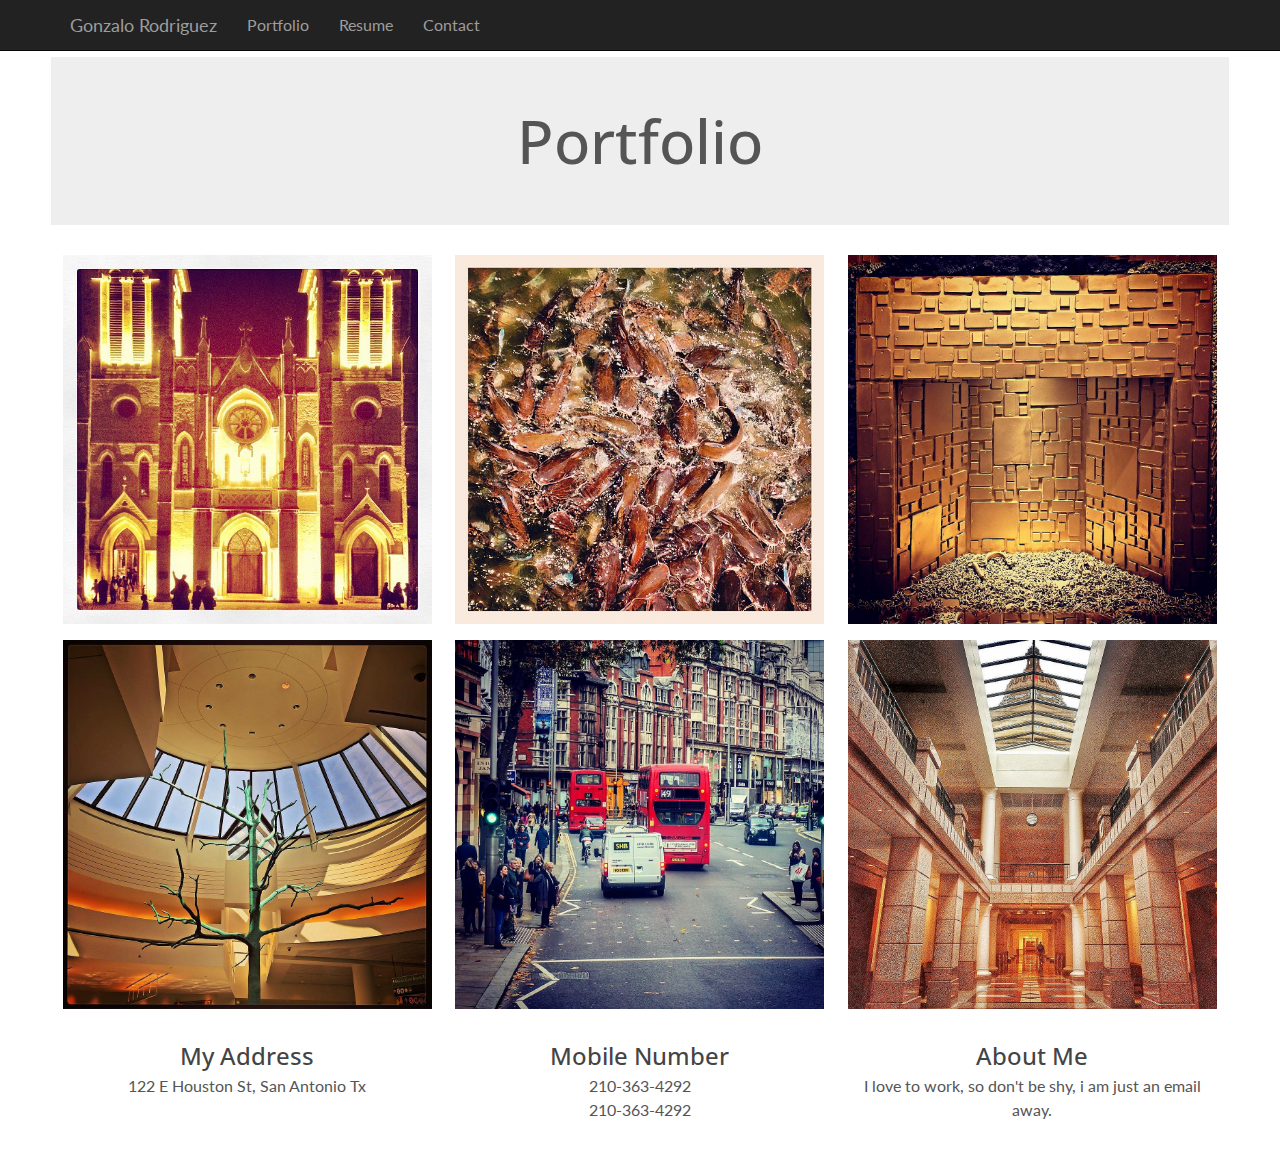
==== portfolio.html @ 3f8eb54d "fixed nav bars" ====
<!DOCTYPE html>
<html>
<head>
	<title>Hi, I'm Gonzalo</title>
	<meta charset="utf-8">
  	<meta name="viewport" content="width=device-width, initial-scale=1">
  	<link rel="stylesheet" href="https://maxcdn.bootstrapcdn.com/bootstrap/3.3.7/css/bootstrap.min.css">
  	<link rel="stylesheet" href="css/normalize.min.css">
  	<link rel="stylesheet" href="css/main.css">
  <script>
  (function() {
    var container = $('.slides');

    $('a').click(function() {
      var target = $($.attr(this, 'href'));
      container.animate({
          scrollTop: container.scrollTop() + target.offset().top
      }, 250);
      return false;
    });
  }());
  </script>

</head>
<body background: -webkit-linear-gradient(to left, #3a6186 , #89253e);>
<nav class="navbar navbar-inverse navbar-fixed-top">
	  <div class="container">
		<div class="navbar-header">
		  <button type="button" class="navbar-toggle collapsed" data-toggle="collapse" data-target="#navbar" aria-expanded="false" aria-controls="navbar">
			<span class="sr-only">Toggle navigation</span>
			<span class="icon-bar"></span>
			<span class="icon-bar"></span>
			<span class="icon-bar"></span>
		  </button>
		  <a class="navbar-brand" href="/index.html">Gonzalo Rodriguez</a>
		</div>
		<div id="navbar" class="collapse navbar-collapse">
		  <ul class="nav navbar-nav">
			<!-- <li class="active"><a href="#">Home</a></li> -->
			<li><a href="/portfolio.html">Portfolio</a></li>
			<li><a href="/resume.html">Resume</a></li>
			<li><a href="/contact.html">Contact</a></li>
		  </ul>
		</div><!--/.nav-collapse -->
	  </div>
	</nav>
<br>
<br>
<br>
    	<div>
		<h1 class="jumbotron text-center"> Portfolio </h1>
		</div>
              <!-- End Resume Tab Data -->
              <!-- Portfolio Tab Data -->
                <div id="portfolio">
                    <section class="clearfix">
                        <div class="g1">
                            <div class="image">
                                <img src="img/port/1.jpg" alt="">
                                <div class="image-overlay">
                                    <div class="image-link">
                                        <a href=img/port/1.jpg" class="btn">Full View</a>
                                    </div>
                                </div>
                            </div>
                        </div>
                        <div class="g1">
                            <div class="image">
                                <img src="img/port/2.jpg" alt="">
                                <div class="image-overlay">
                                    <div class="image-link">
                                        <a href="img/port/2.jpg" class="btn">Full View</a>
                                    </div>
                                </div>
                            </div>
                        </div>
                        <div class="g1">
                            <div class="image">
                                <img src="img/port/3.png" alt="">
                                <div class="image-overlay">
                                    <div class="image-link">
                                        <a href="img/port/3.png" class="btn">Full View</a>
                                    </div>
                                </div>
                            </div>
                        </div>
                        <div class="break"></div>
                        <div class="g1">
                            <div class="image">
                                <img src="img/port/4.png" alt="">
                                <div class="image-overlay">
                                    <div class="image-link">
                                        <a href="img/port/4.png" class="btn">Full View</a>
                                    </div>
                                </div>
                            </div>
                        </div>
                        <div class="g1">
                            <div class="image">
                                <img src="img/port/5.png" alt="">
                                <div class="image-overlay">
                                    <div class="image-link">
                                        <a href="img/port/5.png" class="btn">Full View</a>
                                    </div>
                                </div>
                            </div>
                        </div>
                        <div class="g1">
                            <div class="image">
                                <img src="img/port/6.png" alt="">
                                <div class="image-overlay">
                                    <div class="image-link">
                                        <a href="img/port/6.png" class="btn">Full View</a>
                                    </div>
                                </div>
                            </div>
                        </div>

                    </section>
                </div>
              <!-- End Portfolio Data -->
              <!-- Contact Tab Data -->
                <div id="contact">
                    <section class="clearfix">
                       <div class="g1">
                         <div class="sny-icon-box">
                           <div class="sny-icon">
                              <i class="icon-globe"></i>
                            </div>
                            <div class="sny-icon-content">
                              <h4>My Address</h4>
                              <p>122 E Houston St, San Antonio Tx</p>
                            </div>
                         </div>
                       </div>
                       <div class="g1">
                         <div class="sny-icon-box">
                           <div class="sny-icon">
                              <i class="icon-phone"></i>
                            </div>
                            <div class="sny-icon-content">
                              <h4>Mobile Number</h4>
                              <p>210-363-4292<br/>210-363-4292</p>
                            </div>
                         </div>
                       </div>
                       <div class="g1">
                         <div class="sny-icon-box">
                           <div class="sny-icon">
                              <i class="icon-user"></i>
                            </div>
                            <div class="sny-icon-content">
                              <h4>About Me</h4>
                              <p>I love to work, so don't be shy, i am just an email away.</p>
                            </div>
                         </div>
                       </div>
                       <div class="break"></div>

                    </section>
                </div>
              <!-- End Contact Data -->
            </div>
        </div>
        <!-- End Tab Container -->
        <!-- <footer>
            <p>
                Designed with lots of love at <a href="http://www.mrova.com" title="Pune web designing company">mRova</a>. Just <a href="http://www.mrova.com/free-one-page-responsive-html-resume-template/">Click me to download</a> this template for free :).
            </p>
        </footer> -->
    </div><!-- #main -->
</div>

</body>
</html>
---- css/main.css ----
@import url(http://fonts.googleapis.com/css?family=Open+Sans:400,700);
@import url(http://fonts.googleapis.com/css?family=Lato:400,700);

*, *:before, *:after {
  -moz-box-sizing: border-box; -webkit-box-sizing: border-box; box-sizing: border-box;
}

/* HTML5 DECLARATIONS */
article, aside, details, figcaption, figure, footer, header, hgroup, menu, nav, section, dialog {display: block}
audio[controls],canvas,video {display: inline-block; *display: inline; zoom: 1}

/* BASE */
html {height: 100%; font-size: 100%; overflow-y: scroll; -webkit-text-size-adjust: 100%} /* Force scrollbar in non-IE and Remove iOS text size adjust without disabling user zoom */
body {margin: 0; min-height: 100%; -webkit-font-smoothing:antialiased; font-smoothing:antialiased; text-rendering:optimizeLegibility;color: #666} /* Improve default text rendering, handling of kerning pairs and ligatures */

/* DEFAULT FONT SETTINGS */
/* 16px base font size with 150% (24px) friendly, unitless line height and margin for vertical rhythm */
/* Font-size percentage is based on 16px browser default size */
body, button, input, select, textarea {font: 100%  'Lato', sans-serif; *font-size: 1em; color: #555} /* IE7 and older can't resize px based text */
p, blockquote, q, pre, address, hr, code, samp, dl, ol, ul, form, table, fieldset, menu, img {margin: 0 0 1.5em; padding: 0}

/* TYPOGRAPHY */
/* Composed to a scale of 12px, 14px, 16px, 18px, 21px, 24px, 36px, 48px, 60px and 72px */
h1, h2, h3, h4, h5, h6 {font-family:'Open Sans', sans-serif;color:#444;}
h1 {margin: 0; font-size: 3.75em; line-height: 1.2em; margin-bottom: 0.4em} /* 60px / 72px */
h2 {margin: 0; font-size: 3em; line-height: 1em; margin-bottom: 0.5em} /* 48px / 48px */
h3 {margin: 0; font-size: 2.25em; line-height: 1.3333333333333333333333333333333em; margin-bottom: 0.6667em} /* 36px / 48px */ 
h4 {margin: 0; font-size: 1.5em; line-height: 1em; margin-bottom: 1em} /* 24px / 24px */
h5 {margin: 0; font-size: 1.3125em; line-height: 1.1428571428571428571428571428571em; margin-bottom: 1.1428571428571428571428571428571em} /* 21px / 24px */
h6 {margin: 0; font-size: 1.125em; line-height: 1.3333333333333333333333333333333em; margin-bottom: 1.3333333333333333333333333333333em} /* 18px / 24px */
p, ul, blockquote, pre, td, th, label {margin: 0; font-size: 1em; line-height: 1.5em; margin-bottom: 1.5em} /* 16px / 24px */
small, p.small {margin: 0; font-size: 0.875em; line-height: 1.7142857142857142857142857142857em; margin-bottom: 1.7142857142857142857142857142857em} /* 14px / 24px */

/* CODE */
pre {white-space: pre; white-space: pre-wrap; word-wrap: break-word} /* Allow line wrapping of 'pre' */
pre, code, kbd, samp {font-size: 1em; line-height: 1.5em; margin-bottom: 1.5em; font-family: Menlo, Consolas, 'DejaVu Sans Mono', Monaco, monospace}

/* TABLES */
table {border-collapse: collapse; border-spacing: 0; margin-bottom: 1.5em}
th {text-align: left}
tr, th, td {padding-right: 1.5em; border-bottom: 0 solid #333}

/* FORMS */
form {margin: 0}
fieldset {border: 0;padding: 0}
textarea {overflow: auto; vertical-align: top}
legend {*margin-left: -.75em}
button, input, select, textarea {vertical-align: baseline; *vertical-align: middle} /* IE7 and older */
button, input {line-height: normal; *overflow: visible}
button, input[type="button"], input[type="reset"], input[type="submit"] {cursor: pointer;-webkit-appearance: button}
input[type="checkbox"], input[type="radio"] {box-sizing: border-box}
input[type="search"] {-webkit-appearance: textfield; -moz-box-sizing: content-box; -webkit-box-sizing: content-box; box-sizing: content-box}
input[type="search"]::-webkit-search-decoration {-webkit-appearance: none}
button::-moz-focus-inner, input::-moz-focus-inner {border: 0; padding: 0}

/* QUOTES */
blockquote, q {quotes: none}
blockquote:before, blockquote:after, q:before, q:after {content: ''; content: none}
blockquote, q, cite {font-style: italic}
blockquote {padding-left: 1.5em; border-left: 3px solid #ccc}
blockquote > p {padding: 0}

/* LISTS */
ul, ol {list-style-position: inside; padding: 0}
li ul, li ol {margin: 0 1.5em}
dl dd {margin-left: 1.5em}
dt {font-family:Futura, "Century Gothic", AppleGothic, sans-serif}

/* HYPERLINKS */
a { 
  text-decoration: none;
  color: #E74C3C;
  -webkit-transition: color 0.1s linear, border 0.1s linear, opacity 0.1s linear, background-color 0.1s linear;
  -moz-transition: color 0.1s linear, border 0.1s linear, opacity 0.1s linear, background-color 0.1s linear;
  -ms-transition: color 0.1s linear, border 0.1s linear, opacity 0.1s linear, background-color 0.1s linear;
  -o-transition: color 0.1s linear, border 0.1s linear, opacity 0.1s linear, background-color 0.1s linear;
  transition: color 0.1s linear, border 0.1s linear, opacity 0.1s linear, background-color 0.1s linear;
}
a:hover, a:focus, a:active { text-decoration: none; border: none;color: #C0392B }
/* MEDIA */
figure {margin: 0}
img, object, embed, video {max-width: 100%; _width: 100%} /* Fluid images */
img {border: 0; -ms-interpolation-mode: bicubic} /* Improve IE's resizing of images */
svg:not(:root) {overflow: hidden} /* Correct IE9 overflow */

/* ABBREVIATION */
abbr[title], dfn[title] {border-bottom: 1px dotted #333; cursor: help}

/* MARKED/INSERTED/DELETED AND SELECTED TEXT */
ins, mark {text-decoration: none}
mark {background: #c47529}
ins {background: #d49855}
del {text-decoration: line-through}
::-moz-selection {background: #E74C3C; color: #fff; text-shadow: none} /* selected text */
::selection {background: #E74C3C; color: #fff; text-shadow: none} /* selected text */

/* OTHERS */
strong, b, dt { font-weight: bold}
dfn {font-style: italic}
var, address {font-style: normal}
sub, sup {font-size: 75%; line-height: 0; position: relative; vertical-align: baseline} /* Position 'sub' and 'sup' without affecting line-height */
sup {top: -0.5em} /* Move superscripted text up */
sub {bottom: -0.25em} /* Move subscripted text down */
span.amp{font-family:Adobe Caslon Pro,Baskerville,"Goudy Old Style","Palatino","Palatino Linotype","Book Antiqua",Georgia,"Times New Roman",Times,serif;font-style:italic;font-size:110%;line-height:0;position:relative;vertical-align:baseline} /* Best available ampersand */

/* MICRO CLEARFIX HACK */
.cf:before, .cf:after {content:"";display:table} /* For modern browsers */
.cf:after {clear:both}
.cf {zoom:1} /* For IE 6/7 (trigger hasLayout) */

/* DEFAULT MOBILE STYLE */
body {width: 92%; margin: 0 auto} /* Center page without wrapper */
/* column grid */
.g1,.g2,.g3{display:block; position: relative; margin-left: 1%; margin-right: 1%}
/* 1 column grid */
.g1,.g2,.g3{width:98.0%}

/* Wrapper */
.main{
  padding-top: 50px;
  max-width: 1020px;
}
.wrapper{
  margin: 0 auto;
}


/* Utility */
.chromeframe {
  margin: 0.2em 0;
  background: #ccc;
  color: #000;
  padding: 0.2em 0;
}
.clear{
  clear:both;
}
.bg-fixed {
  background-repeat: no-repeat;
  background-attachment: fixed;
  background-position: center center;
  -webkit-background-size: cover;
  -moz-background-size: cover;
  -o-background-size: cover;
  background-size: cover;
}
.clearfix:after { 
 content: "."; 
 visibility: hidden; 
 display: block; 
 height: 0; 
 clear: both;
}
.no-list{
  margin: 0px;
  padding: 0px;
  list-style: none;
}
.break{
  padding-bottom: 1em;
  clear: both;
}
/* Backgrounds */

.bg-1{
  background-image: url('../images/floor.jpg');
}

/* Header */
#header{
  margin-bottom: 2em;
}
#header #logo{
  text-align: center;

  display: none;
}
#header h4{
  margin-bottom:0px; 
}
#header .visible{
  opacity: 1;
}

/* Tabs */
.etabs{
  margin: 0;
  padding: 0px;
  text-align: center;
}
.etabs li span{
  display: none;
}
#tab-data-wrap{
  padding: 30px 20px;
  background: #fff;
  border: 1px solid #f1f1f1;
  box-shadow: 0px 6px #c0392b;
  border-radius: 0px 0px 4px 4px;
}


.tab {
  display: inline-block;
  zoom: 1;
  *display: inline;
  background: #fff;
  border: solid 1px #f1f1f1;
  border-bottom: 0px;
  -moz-border-radius: 4px 4px 0 0;
  -webkit-border-radius: 4px 4px 0 0;
  margin-right:10px; 
}

.tab a {
  font-weight: bold;
  text-transform: uppercase;
  font-size: 14px;
  display: block;
  padding: 2px 10px;
  outline: none;
  color: #888;
  text-decoration: none;
}

.tab a:hover {
  text-decoration: none;
}

.tab.active {
  background: #fff;
  position: relative;
  top: 1px;
  border-color: #f1f1f1;
  border-bottom: none;
}

.tab a.active {
  padding-top: 10px;
  color: #e74c3c;
}
.tab a i{
  font-size: 16px;
  margin-right: 0px;
}

/* INFO */
.info-wrap{

}
/* Photo */
.photo{
  float: left;
  height: 200px;
  width: 200px;
  margin-right: 20px;
  overflow: hidden;
}
.photo img{
 -webkit-border-radius: 4px;
 -moz-border-radius: 4px;
 border-radius: 4px;
 width: 100%;
}
.info{

}
.info h2, #header h2{
  text-transform: uppercase;
  letter-spacing: 2px;
  margin-bottom: .3em;
}
.info h4, #header h4{
  color: #999;
}
/* Contact */
.main-links{

}
.main-links ul{
  list-style: none outside none;
  margin: 0;
  padding: 0;
}
.main-links ul li{
  border-bottom: 1px solid #F1F1F1;
  padding: 10px 0;
}
.main-links ul li a{

  font-size: 14px;

} 
/* Contact-info */
.contact-info{

}
.contact-info i{

}

/* Icon Styling */
.contact-info i{

  color: #333;
  font-size: 46px;

}
/* Item Box */

.item-box{
  padding: 6px 6px 6px 10px;
  border: 1px solid #f1f1f1;
  -webkit-border-radius: 4px;
  -moz-border-radius: 4px;
  border-radius: 4px;
}
.item-box i{
  float: left;
  margin-right: 12px;
}
.item-box i.icon-envelope{

}
.item-box .item-data{
 margin-top: 6px;
}
.item-box .item-data h3{
  line-height: 1em;
  margin: 3px 0px 0px 0px;
  font-size: 1em;

}
.item-box .item-data p{
  margin: 0px;
  font-size: 12px;
  color: #999;
}

/* WorkExperience */
.work li{
  border-bottom: 1px solid #f1f1f1;
  margin-bottom: 2em;
}
.work li span{
  float: right;
}
.work li h5{
  float: left;
}
.work li p{
  clear: both;
}

/* Portfolio */
.image{
  position: relative;
}
.image img{
  margin: 0px;
  width: 100%;
}
.image-overlay {
  position: absolute;
  z-index: 5;
  top: 0;
  overflow: hidden;
  width: 100%;
  height: 99%;
  background-color: rgba(231, 76, 60,.6);
  text-align: center;
  opacity:0;
  filter: alpha(opacity=0);
  -webkit-transition: all 450ms ease-out 0s;
  -moz-transition: all 450ms ease-out 0s;
  -o-transition: all 450ms ease-out 0s;
  transition: all 450ms ease-out 0s;
  -webkit-transform: rotateY(180deg);
  -moz-transform: rotateY(180deg);
  -ms-transform: rotateY(180deg);
  transform: rotateY(180deg);
}
.image:hover .image-overlay{
  opacity: 1;
  filter: alpha(opacity=100);
  -webkit-transform: rotateY(0deg);
  -moz-transform: rotateY(0deg);
  -ms-transform: rotateY(0deg);
  transform: rotateY(0deg);
}
.image-overlay .image-link{
  position: relative;
  top: 50%;
  display: inline-block;
  margin-top: -20px;
}
/* Icon Box */
.sny-icon{
  display: block;
  margin-bottom: 1em;
  text-align: center;
}
.sny-icon i{
  display: inline-block;
  font-size: 60px;
}
.sny-icon-content{
  text-align: center;
}
.sny-icon-content h4{
  margin-bottom:6px; 
}
.sny-icon-content p{
  margin-bottom: 0px;
}
/* Buttons */
.btn{
  display:inline-block;
  margin: 0 10px 10px 0;    
  padding: 14px 20px;  
  background: #E74C3C;
  color: #fff;
  font-weight: bold;
  font-size: 13px;
  font-family:'Open Sans', sans-serif
  line-height: 1;
  *display:inline;
  *zoom:1;
  position: relative;
  text-transform: uppercase;
  -webkit-transition: all 0.3s;
  -moz-transition: all 0.3s;
  transition: all 0.3s;
}
.btn:hover{
  color: #ccc;
}

/* Labels */
.label {
  display: inline;
  padding: .25em .6em;
  font-size: 75%;
  font-weight: 500;
  line-height: 1;
  color: #ffffff;
  text-align: center;
  white-space: nowrap;
  vertical-align: baseline;
  border-radius: .25em;
}
.label-info {
  background-color: #5bc0de;
}

.label-info[href]:hover,
.label-info[href]:focus {
  background-color: #31b0d5;
}
.label[href]:hover,
.label[href]:focus {
  color: #ffffff;
  text-decoration: none;
  cursor: pointer;
}

.label-default {
  background-color: #999999;
}

.label-default[href]:hover,
.label-default[href]:focus {
  background-color: #808080;
}

.label-danger {
  background-color: #d9534f;
}

.label-danger[href]:hover,
.label-danger[href]:focus {
  background-color: #c9302c;
}

.label-success {
  background-color: #5cb85c;
}

.label-success[href]:hover,
.label-success[href]:focus {
  background-color: #449d44;
}

.label-warning {
  background-color: #f0ad4e;
}

.label-warning[href]:hover,
.label-warning[href]:focus {
  background-color: #ec971f;
}

/* Meters */
.meter { 
  height: 24px;  /* Can be anything */
  position: relative;
  border: 1px solid #f1f1f1;
  -moz-border-radius: 4px;
  -webkit-border-radius: 4px;
  border-radius: 4px;
  margin-bottom: 1em;
}
.meter > span {
  display: block;
  height: 100%;
  -moz-border-radius: 4px;
  -webkit-border-radius: 4px;
  border-radius: 4px;


  position: relative;
  overflow: hidden;
}
.meter > span  > span{
  margin-left: 4px;
  color: #fff;
}
.meter > span:after, .animate > span > span {
  content: "";
  position: absolute;
  top: 0; left: 0; bottom: 0; right: 0;
  background-image: 
  -webkit-gradient(linear, 0 0, 100% 100%, 
    color-stop(.25, rgba(255, 255, 255, .2)), 
    color-stop(.25, transparent), color-stop(.5, transparent), 
    color-stop(.5, rgba(255, 255, 255, .2)), 
    color-stop(.75, rgba(255, 255, 255, .2)), 
    color-stop(.75, transparent), to(transparent)
    );
  background-image: 
  -moz-linear-gradient(
    -45deg, 
    rgba(255, 255, 255, .2) 25%, 
    transparent 25%, 
    transparent 50%, 
    rgba(255, 255, 255, .2) 50%, 
    rgba(255, 255, 255, .2) 75%, 
    transparent 75%, 
    transparent
    );
  z-index: 1;
  -webkit-background-size: 50px 50px;
  -moz-background-size: 50px 50px;
  -webkit-animation: move 2s linear infinite;
  -webkit-border-top-right-radius: 8px;
  -webkit-border-bottom-right-radius: 8px;
  -moz-border-radius-topright: 8px;
  -moz-border-radius-bottomright: 8px;
  border-top-right-radius: 8px;
  border-bottom-right-radius: 8px;
  -webkit-border-top-left-radius: 20px;
  -webkit-border-bottom-left-radius: 20px;
  -moz-border-radius-topleft: 20px;
  -moz-border-radius-bottomleft: 20px;
  border-top-left-radius: 20px;
  border-bottom-left-radius: 20px;
  overflow: hidden;
}

.animate > span:after {
  display: none;
}

@-webkit-keyframes move {
  0% {
   background-position: 0 0;
 }
 100% {
   background-position: 50px 50px;
 }
}

.emerald > span {
  background-color: #2ecc71;

}

.carrot > span {
  background-color: #e67e22;

}
.wisteria > span{
  background-color: #8e44ad;
}
.sunflower > span{
  background-color: #f1c40f;
}
.midnight > span{
  background-color: #2c3e50;
}
.pomengrate > span{
  background-color: #c0392b;
}
.asbestos > span{
  background-color: #7f8c8d;
}
.nostripes > span > span, .nostripes > span:after {
  -webkit-animation: none;
  background-image: none;
}
/* Footer */
footer{
  text-align: center;
  margin-top: 2em;
  padding: 10px;
  background: rgba(255, 255, 255,.8);
  box-shadow: 0px 4px #ccc;
  color: #333;
  -moz-border-radius: 4px;
  -webkit-border-radius: 4px;
  border-radius: 4px;
}
footer p{
  margin-bottom: 0px;
}

/* media Queries

FOLDING FLUID GRID
< 767px         - 1-Column Fluid Grid
768px - 1023px  - 2-Column Fluid Grid
> 1024px            - 3-Column Fluid Grid
Change widths as necessary
------------------------------------------- */

/* MOBILE PORTRAIT */
@media only screen and (min-width: 320px) {
  body {

  }
}

/* MOBILE LANDSCAPE */
@media only screen and (min-width: 480px) {
  body {

  }
}

/* SMALL TABLET */
@media only screen and (min-width: 600px) {
  body {

  }
  .etabs >li span{
    display: block;
  }
}

/* TABLET/NETBOOK */
@media only screen and (min-width: 768px) { 
  body {

  }

  /* Sidebar */
  .sidebar{
   padding-left: 20px;
   border-left: 1px solid #f1f1f1;
 }
 /* COLUMN GRID */
 .g1,.g2,.g3 {display:inline; float: left}

 /* 2 COLUMN GRID */
 .g1 {width:48.0%}
 .g2 {width:48.0%}
 .g3 {width:98.0%}
}

/* LANDSCAPE TABLET/NETBOOK/LAPTOP */
@media only screen and (min-width: 1024px) { 
  body {

  }
  .etabs >li span{
    display: inline;
  }
  .tab a i{
  font-size: 16px;
  margin-right: 6px;
}
  .tab a{
    padding: 10px 40px 10px 40px;
  }
.tab a.active{
  padding-top: 20px;
}
  /* 3 COLUMN GRID */
  .g1 {width:31.333%}
  .g2 {width:64.667%;}
  .g3 {width:98.0%}
}

@media only screen and (min-width: 1280px) { 
  /* DESKTOP */
  body {

  }
}

/* WIDESCREEN */
/* Increased body size for legibility */
@media only screen and (min-width: 1400px) { 
  body {} /* 18.5px / 28px */
}


/* PRINT */
@media print {
  * {background: transparent !important; color: black !important; text-shadow: none !important; filter:none !important; -ms-filter: none !important} /* Black prints faster */
  a, a:visited {color: #444 !important; text-decoration: underline}
  a[href]:after {content: " (" attr(href) ")"}
  abbr[title]:after {content: " (" attr(title) ")"}
  .ir a:after, a[href^="javascript:"]:after, a[href^="#"]:after {content: ""}  /* Don't print links for images, javascript or internal links */
  pre, blockquote {border: 1px solid #999; page-break-inside: avoid; }
  thead {display: table-header-group; } /* Repeat header row at top of each printed page */
  tr, img {page-break-inside: avoid; }
  img {max-width: 100% !important; }
  @page {margin: 0.5cm}
  p, h2, h3 {orphans: 3; widows: 3}
  h2, h3{page-break-after: avoid}
}
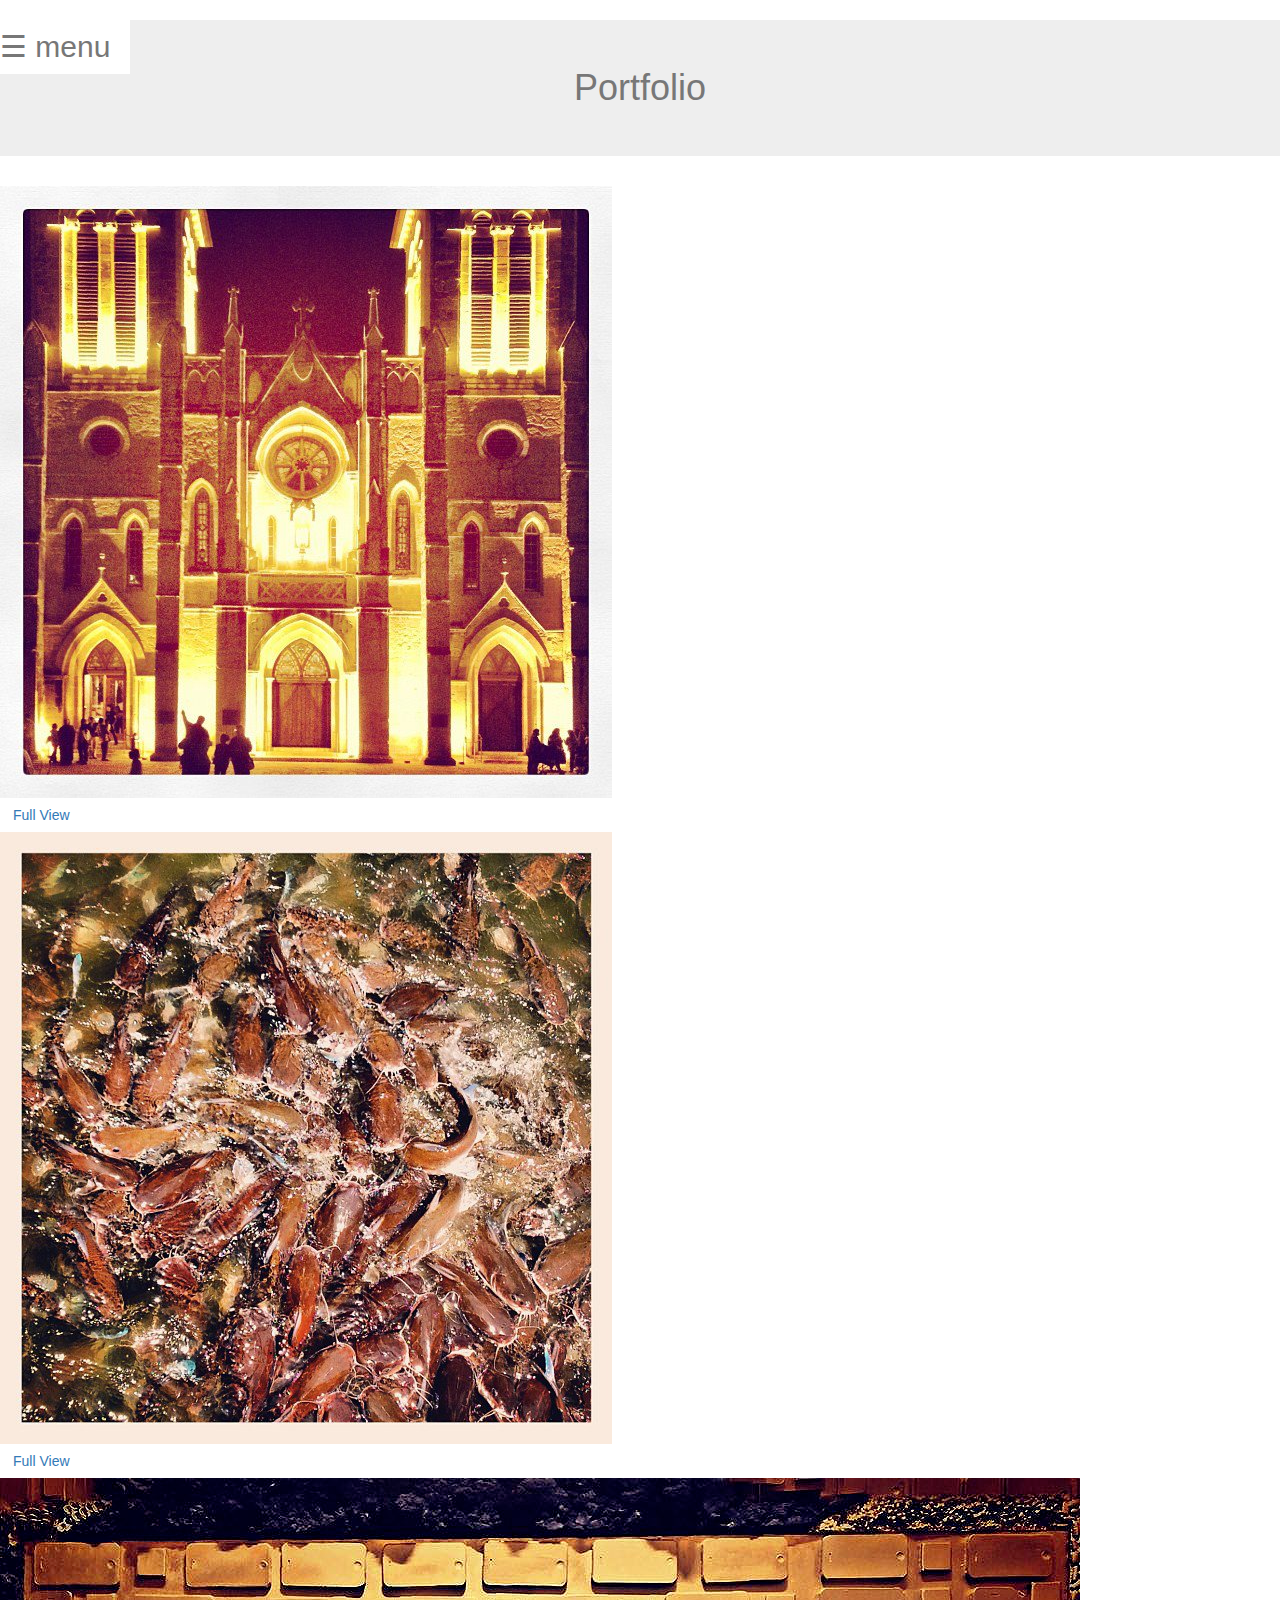
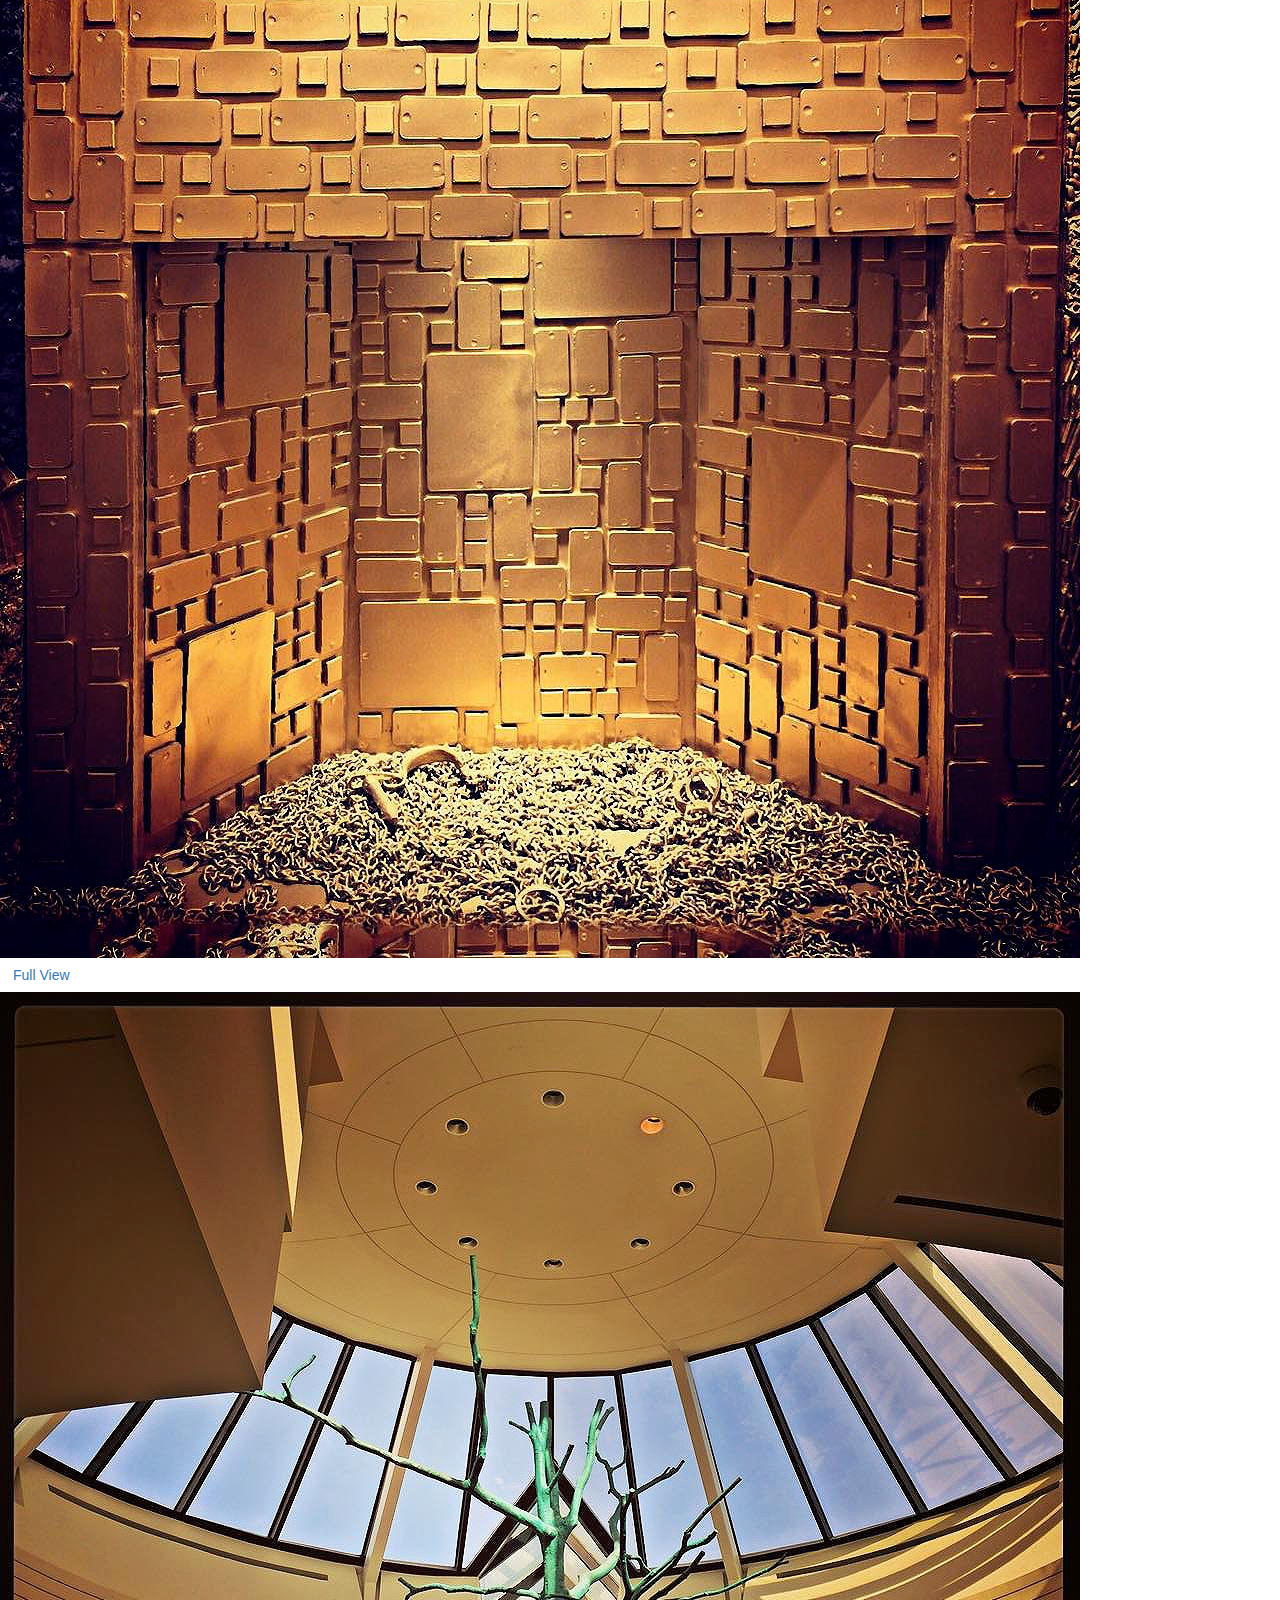
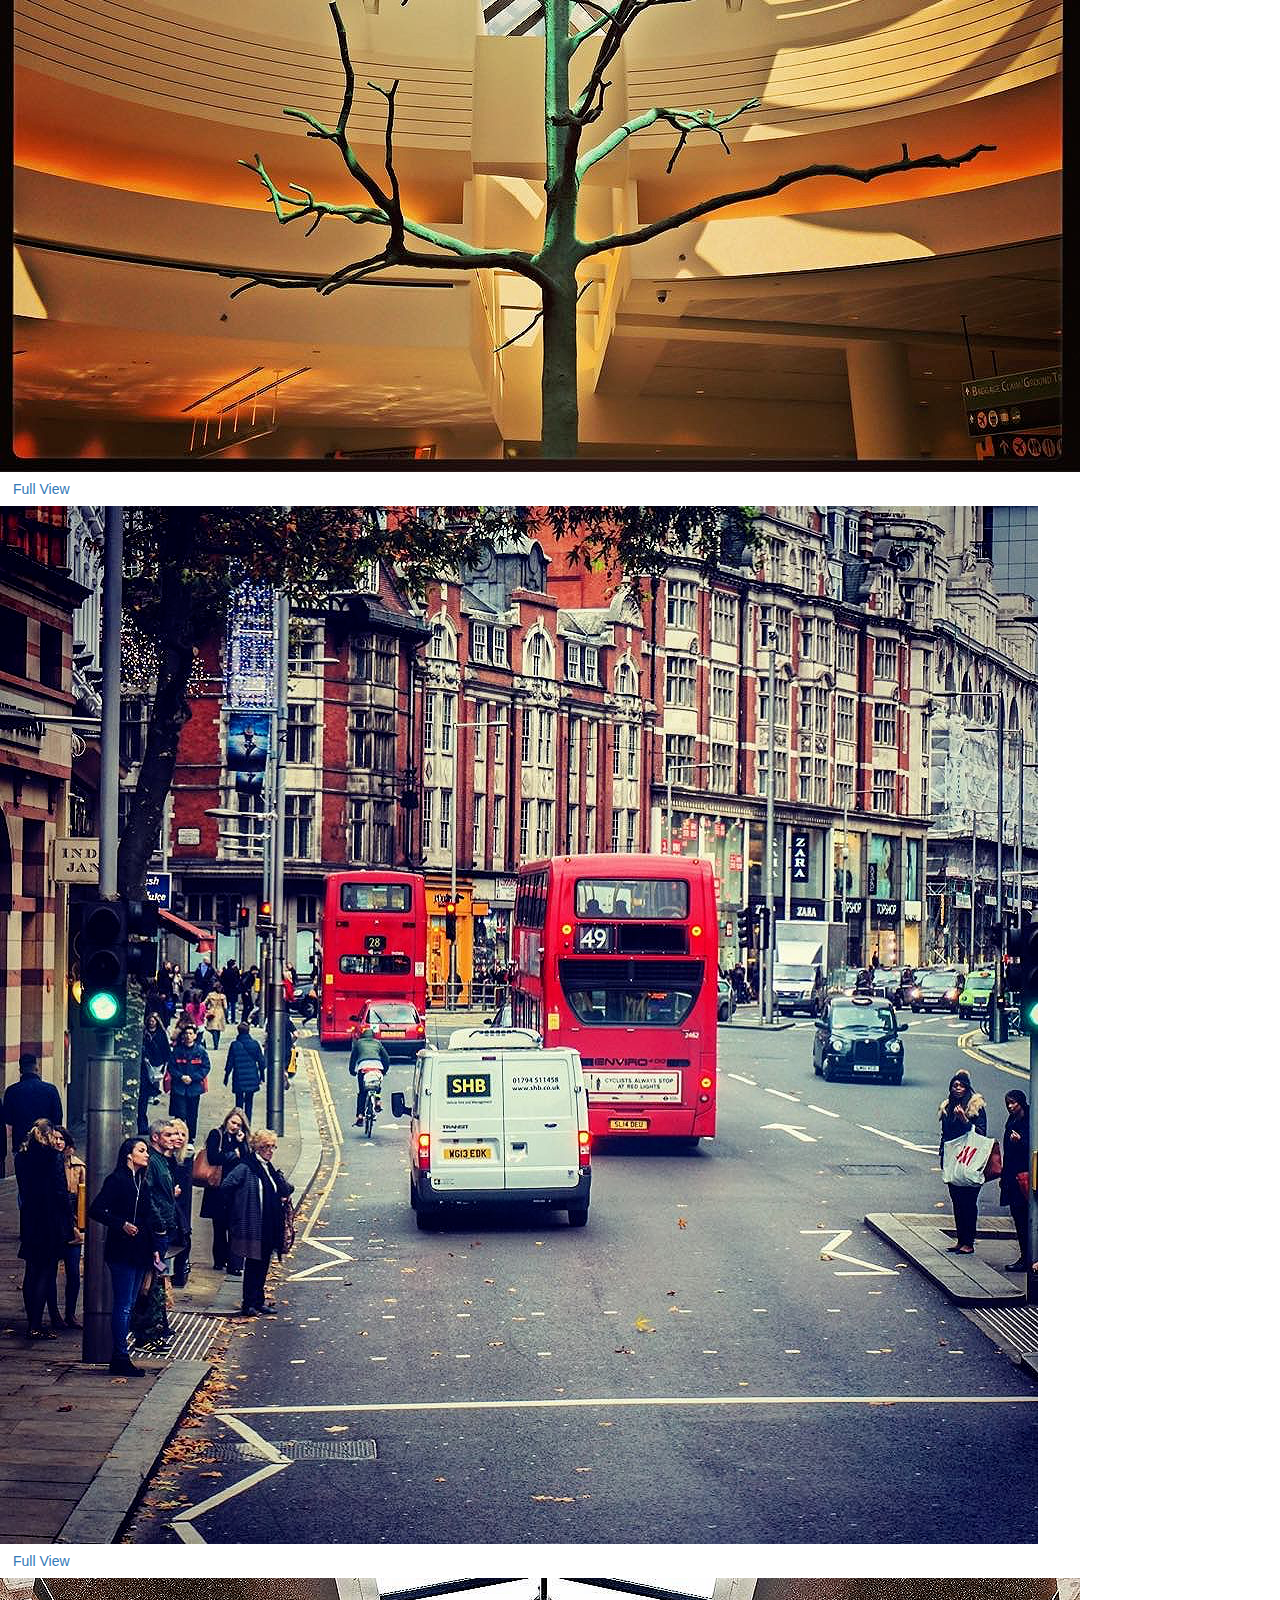
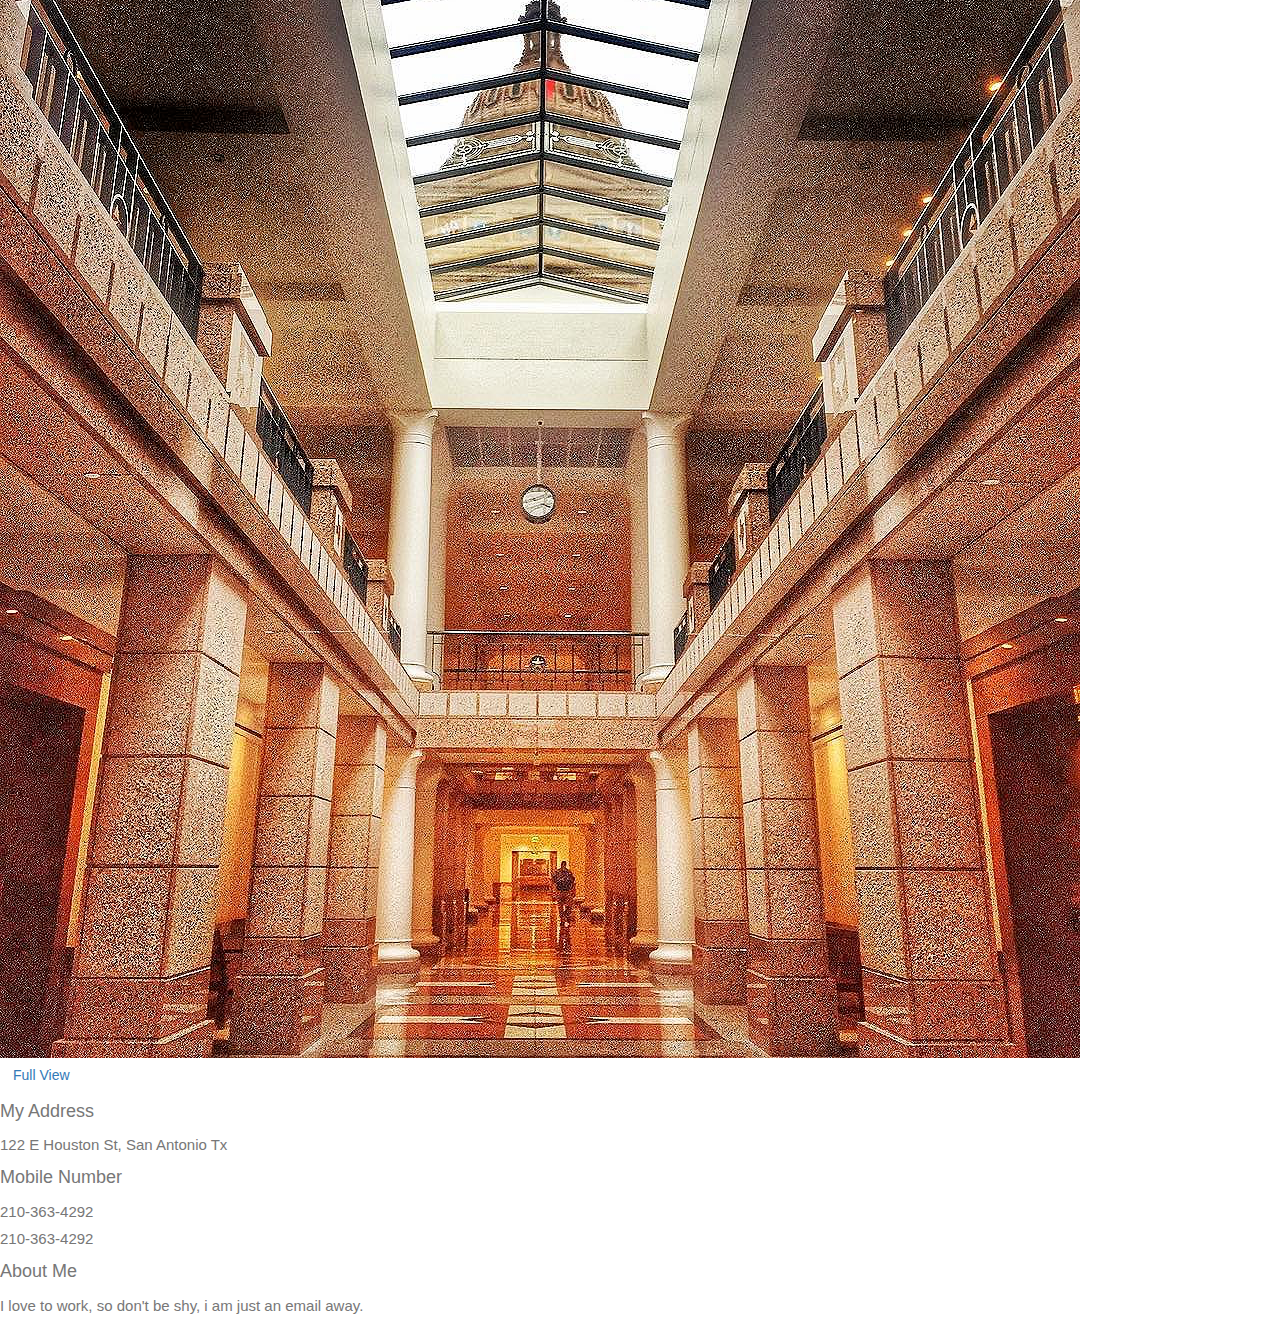
==== commit 42345b62: "added menu to portfolio" ====
--- a/portfolio.html
+++ b/portfolio.html
@@ -3,10 +3,15 @@
 <head>
 	<title>Hi, I'm Gonzalo</title>
 	<meta charset="utf-8">
-  	<meta name="viewport" content="width=device-width, initial-scale=1">
-  	<link rel="stylesheet" href="https://maxcdn.bootstrapcdn.com/bootstrap/3.3.7/css/bootstrap.min.css">
-  	<link rel="stylesheet" href="css/normalize.min.css">
-  	<link rel="stylesheet" href="css/main.css">
+	  <meta name="viewport" content="width=device-width, initial-scale=1">
+	  <link rel="stylesheet" href="https://maxcdn.bootstrapcdn.com/bootstrap/3.3.7/css/bootstrap.min.css">
+	  <script src="https://ajax.googleapis.com/ajax/libs/jquery/3.2.1/jquery.min.js"></script>
+	  <script src="https://maxcdn.bootstrapcdn.com/bootstrap/3.3.7/js/bootstrap.min.js"></script>
+		<link href="https://fonts.googleapis.com/css?family=Oswald:700|Patua+One|Roboto+Condensed:700" rel="stylesheet">
+		<link href="https://maxcdn.bootstrapcdn.com/font-awesome/4.7.0/css/font-awesome.min.css" rel="stylesheet">
+		<link rel="stylesheet" href="css/normalize.min.css">
+  		<link rel="stylesheet" href="css/main.css">
+		<script src="js/main.js"></script>
   <script>
   (function() {
     var container = $('.slides');
@@ -23,30 +28,19 @@
 
 </head>
 <body background: -webkit-linear-gradient(to left, #3a6186 , #89253e);>
-<nav class="navbar navbar-inverse navbar-fixed-top">
-	  <div class="container">
-		<div class="navbar-header">
-		  <button type="button" class="navbar-toggle collapsed" data-toggle="collapse" data-target="#navbar" aria-expanded="false" aria-controls="navbar">
-			<span class="sr-only">Toggle navigation</span>
-			<span class="icon-bar"></span>
-			<span class="icon-bar"></span>
-			<span class="icon-bar"></span>
-		  </button>
-		  <a class="navbar-brand" href="/index.html">Gonzalo Rodriguez</a>
-		</div>
-		<div id="navbar" class="collapse navbar-collapse">
-		  <ul class="nav navbar-nav">
-			<!-- <li class="active"><a href="#">Home</a></li> -->
-			<li><a href="/portfolio.html">Portfolio</a></li>
-			<li><a href="/resume.html">Resume</a></li>
-			<li><a href="/contact.html">Contact</a></li>
-		  </ul>
-		</div><!--/.nav-collapse -->
-	  </div>
-	</nav>
-<br>
-<br>
-<br>
+	<div id="mySidenav" class="sidenav">
+		<a href="javascript:void(0)" class="closebtn" onclick="closeNav()">&times;</a>
+
+		<a href="index.html">HOME</a>
+		<a href="portfolio.html">Portfolio</a>
+		<a href="resume.html">Resume</a>
+		<a href="/contact.html">Contact</a>
+	</div>
+
+	<div id="main" class="floating-menu">
+
+		<span style="font-size:30px;cursor:pointer" onclick="openNav()">&#9776; menu</span>
+	</div>
     	<div>
 		<h1 class="jumbotron text-center"> Portfolio </h1>
 		</div>
--- a/css/main.css
+++ b/css/main.css
@@ -1,732 +1,124 @@
-@import url(http://fonts.googleapis.com/css?family=Open+Sans:400,700);
-@import url(http://fonts.googleapis.com/css?family=Lato:400,700);
 
-*, *:before, *:after {
-  -moz-box-sizing: border-box; -webkit-box-sizing: border-box; box-sizing: border-box;
+body {
+    font-family: "Lato", sans-serif;
 }
 
-/* HTML5 DECLARATIONS */
-article, aside, details, figcaption, figure, footer, header, hgroup, menu, nav, section, dialog {display: block}
-audio[controls],canvas,video {display: inline-block; *display: inline; zoom: 1}
+.floating-menu {
+    font-family: sans-serif;
+    background: white;
+    padding: 5px;;
+    width: 130px;
+    z-index: 1;
+    position: fixed;
+  }
 
-/* BASE */
-html {height: 100%; font-size: 100%; overflow-y: scroll; -webkit-text-size-adjust: 100%} /* Force scrollbar in non-IE and Remove iOS text size adjust without disabling user zoom */
-body {margin: 0; min-height: 100%; -webkit-font-smoothing:antialiased; font-smoothing:antialiased; text-rendering:optimizeLegibility;color: #666} /* Improve default text rendering, handling of kerning pairs and ligatures */
-
-/* DEFAULT FONT SETTINGS */
-/* 16px base font size with 150% (24px) friendly, unitless line height and margin for vertical rhythm */
-/* Font-size percentage is based on 16px browser default size */
-body, button, input, select, textarea {font: 100%  'Lato', sans-serif; *font-size: 1em; color: #555} /* IE7 and older can't resize px based text */
-p, blockquote, q, pre, address, hr, code, samp, dl, ol, ul, form, table, fieldset, menu, img {margin: 0 0 1.5em; padding: 0}
-
-/* TYPOGRAPHY */
-/* Composed to a scale of 12px, 14px, 16px, 18px, 21px, 24px, 36px, 48px, 60px and 72px */
-h1, h2, h3, h4, h5, h6 {font-family:'Open Sans', sans-serif;color:#444;}
-h1 {margin: 0; font-size: 3.75em; line-height: 1.2em; margin-bottom: 0.4em} /* 60px / 72px */
-h2 {margin: 0; font-size: 3em; line-height: 1em; margin-bottom: 0.5em} /* 48px / 48px */
-h3 {margin: 0; font-size: 2.25em; line-height: 1.3333333333333333333333333333333em; margin-bottom: 0.6667em} /* 36px / 48px */ 
-h4 {margin: 0; font-size: 1.5em; line-height: 1em; margin-bottom: 1em} /* 24px / 24px */
-h5 {margin: 0; font-size: 1.3125em; line-height: 1.1428571428571428571428571428571em; margin-bottom: 1.1428571428571428571428571428571em} /* 21px / 24px */
-h6 {margin: 0; font-size: 1.125em; line-height: 1.3333333333333333333333333333333em; margin-bottom: 1.3333333333333333333333333333333em} /* 18px / 24px */
-p, ul, blockquote, pre, td, th, label {margin: 0; font-size: 1em; line-height: 1.5em; margin-bottom: 1.5em} /* 16px / 24px */
-small, p.small {margin: 0; font-size: 0.875em; line-height: 1.7142857142857142857142857142857em; margin-bottom: 1.7142857142857142857142857142857em} /* 14px / 24px */
-
-/* CODE */
-pre {white-space: pre; white-space: pre-wrap; word-wrap: break-word} /* Allow line wrapping of 'pre' */
-pre, code, kbd, samp {font-size: 1em; line-height: 1.5em; margin-bottom: 1.5em; font-family: Menlo, Consolas, 'DejaVu Sans Mono', Monaco, monospace}
-
-/* TABLES */
-table {border-collapse: collapse; border-spacing: 0; margin-bottom: 1.5em}
-th {text-align: left}
-tr, th, td {padding-right: 1.5em; border-bottom: 0 solid #333}
-
-/* FORMS */
-form {margin: 0}
-fieldset {border: 0;padding: 0}
-textarea {overflow: auto; vertical-align: top}
-legend {*margin-left: -.75em}
-button, input, select, textarea {vertical-align: baseline; *vertical-align: middle} /* IE7 and older */
-button, input {line-height: normal; *overflow: visible}
-button, input[type="button"], input[type="reset"], input[type="submit"] {cursor: pointer;-webkit-appearance: button}
-input[type="checkbox"], input[type="radio"] {box-sizing: border-box}
-input[type="search"] {-webkit-appearance: textfield; -moz-box-sizing: content-box; -webkit-box-sizing: content-box; box-sizing: content-box}
-input[type="search"]::-webkit-search-decoration {-webkit-appearance: none}
-button::-moz-focus-inner, input::-moz-focus-inner {border: 0; padding: 0}
-
-/* QUOTES */
-blockquote, q {quotes: none}
-blockquote:before, blockquote:after, q:before, q:after {content: ''; content: none}
-blockquote, q, cite {font-style: italic}
-blockquote {padding-left: 1.5em; border-left: 3px solid #ccc}
-blockquote > p {padding: 0}
-
-/* LISTS */
-ul, ol {list-style-position: inside; padding: 0}
-li ul, li ol {margin: 0 1.5em}
-dl dd {margin-left: 1.5em}
-dt {font-family:Futura, "Century Gothic", AppleGothic, sans-serif}
-
-/* HYPERLINKS */
-a { 
-  text-decoration: none;
-  color: #E74C3C;
-  -webkit-transition: color 0.1s linear, border 0.1s linear, opacity 0.1s linear, background-color 0.1s linear;
-  -moz-transition: color 0.1s linear, border 0.1s linear, opacity 0.1s linear, background-color 0.1s linear;
-  -ms-transition: color 0.1s linear, border 0.1s linear, opacity 0.1s linear, background-color 0.1s linear;
-  -o-transition: color 0.1s linear, border 0.1s linear, opacity 0.1s linear, background-color 0.1s linear;
-  transition: color 0.1s linear, border 0.1s linear, opacity 0.1s linear, background-color 0.1s linear;
-}
-a:hover, a:focus, a:active { text-decoration: none; border: none;color: #C0392B }
-/* MEDIA */
-figure {margin: 0}
-img, object, embed, video {max-width: 100%; _width: 100%} /* Fluid images */
-img {border: 0; -ms-interpolation-mode: bicubic} /* Improve IE's resizing of images */
-svg:not(:root) {overflow: hidden} /* Correct IE9 overflow */
-
-/* ABBREVIATION */
-abbr[title], dfn[title] {border-bottom: 1px dotted #333; cursor: help}
-
-/* MARKED/INSERTED/DELETED AND SELECTED TEXT */
-ins, mark {text-decoration: none}
-mark {background: #c47529}
-ins {background: #d49855}
-del {text-decoration: line-through}
-::-moz-selection {background: #E74C3C; color: #fff; text-shadow: none} /* selected text */
-::selection {background: #E74C3C; color: #fff; text-shadow: none} /* selected text */
-
-/* OTHERS */
-strong, b, dt { font-weight: bold}
-dfn {font-style: italic}
-var, address {font-style: normal}
-sub, sup {font-size: 75%; line-height: 0; position: relative; vertical-align: baseline} /* Position 'sub' and 'sup' without affecting line-height */
-sup {top: -0.5em} /* Move superscripted text up */
-sub {bottom: -0.25em} /* Move subscripted text down */
-span.amp{font-family:Adobe Caslon Pro,Baskerville,"Goudy Old Style","Palatino","Palatino Linotype","Book Antiqua",Georgia,"Times New Roman",Times,serif;font-style:italic;font-size:110%;line-height:0;position:relative;vertical-align:baseline} /* Best available ampersand */
-
-/* MICRO CLEARFIX HACK */
-.cf:before, .cf:after {content:"";display:table} /* For modern browsers */
-.cf:after {clear:both}
-.cf {zoom:1} /* For IE 6/7 (trigger hasLayout) */
-
-/* DEFAULT MOBILE STYLE */
-body {width: 92%; margin: 0 auto} /* Center page without wrapper */
-/* column grid */
-.g1,.g2,.g3{display:block; position: relative; margin-left: 1%; margin-right: 1%}
-/* 1 column grid */
-.g1,.g2,.g3{width:98.0%}
-
-/* Wrapper */
-.main{
-  padding-top: 50px;
-  max-width: 1020px;
-}
-.wrapper{
-  margin: 0 auto;
+.sidenav {
+    height: 100%;
+    width: 0;
+    position: fixed;
+    z-index: 1;
+    top: 0;
+    left: 0;
+    background-color: #111;
+    overflow-x: hidden;
+    transition: 0.5s;
+    padding-top: 60px;
 }
 
-
-/* Utility */
-.chromeframe {
-  margin: 0.2em 0;
-  background: #ccc;
-  color: #000;
-  padding: 0.2em 0;
-}
-.clear{
-  clear:both;
-}
-.bg-fixed {
-  background-repeat: no-repeat;
-  background-attachment: fixed;
-  background-position: center center;
-  -webkit-background-size: cover;
-  -moz-background-size: cover;
-  -o-background-size: cover;
-  background-size: cover;
-}
-.clearfix:after { 
- content: "."; 
- visibility: hidden; 
- display: block; 
- height: 0; 
- clear: both;
-}
-.no-list{
-  margin: 0px;
-  padding: 0px;
-  list-style: none;
-}
-.break{
-  padding-bottom: 1em;
-  clear: both;
-}
-/* Backgrounds */
-
-.bg-1{
-  background-image: url('../images/floor.jpg');
+.sidenav a {
+    padding: 8px 8px 8px 32px;
+    text-decoration: none;
+    font-size: 25px;
+    color: #818181;
+    display: block;
+    transition: 0.3s;
 }
 
-/* Header */
-#header{
-  margin-bottom: 2em;
-}
-#header #logo{
-  text-align: center;
-
-  display: none;
-}
-#header h4{
-  margin-bottom:0px; 
-}
-#header .visible{
-  opacity: 1;
+.sidenav a:hover, .offcanvas a:focus{
+    color: #f1f1f1;
 }
 
-/* Tabs */
-.etabs{
-  margin: 0;
-  padding: 0px;
-  text-align: center;
-}
-.etabs li span{
-  display: none;
-}
-#tab-data-wrap{
-  padding: 30px 20px;
-  background: #fff;
-  border: 1px solid #f1f1f1;
-  box-shadow: 0px 6px #c0392b;
-  border-radius: 0px 0px 4px 4px;
+.sidenav .closebtn {
+    position: absolute;
+    top: 0;
+    right: 25px;
+    font-size: 36px;
+    margin-left: 50px;
 }
 
-
-.tab {
-  display: inline-block;
-  zoom: 1;
-  *display: inline;
-  background: #fff;
-  border: solid 1px #f1f1f1;
-  border-bottom: 0px;
-  -moz-border-radius: 4px 4px 0 0;
-  -webkit-border-radius: 4px 4px 0 0;
-  margin-right:10px; 
+#main {
+    transition: margin-left .5s;
+    padding: 0px;
 }
 
-.tab a {
-  font-weight: bold;
-  text-transform: uppercase;
-  font-size: 14px;
-  display: block;
-  padding: 2px 10px;
-  outline: none;
-  color: #888;
-  text-decoration: none;
+@media screen and (max-height: 450px) {
+  .sidenav {padding-top: 15px;}
+  .sidenav a {font-size: 18px;}
 }
 
-.tab a:hover {
-  text-decoration: none;
+body, html {
+  height: 100%;
+  margin: 0;
+  font: 400 15px/1.8 "Lato", sans-serif;
+  color: #777;
 }
 
-.tab.active {
-  background: #fff;
+.bgimg-1, .bgimg-2, .bgimg-3, .bgimg-4  {
   position: relative;
-  top: 1px;
-  border-color: #f1f1f1;
-  border-bottom: none;
+  opacity: 0.65;
+  background-attachment: fixed;
+  background-position: center;
+  background-repeat: no-repeat;
+  background-size: cover;
+
+}
+.bgimg-1 {
+  background-image: url("/img/4B.png");
+  min-height: 400px;
 }
 
-.tab a.active {
-  padding-top: 10px;
-  color: #e74c3c;
-}
-.tab a i{
-  font-size: 16px;
-  margin-right: 0px;
+.bgimg-2 {
+  background-image: url("/img/5.png");
+  min-height: 400px;
 }
 
-/* INFO */
-.info-wrap{
-
-}
-/* Photo */
-.photo{
-  float: left;
-  height: 200px;
-  width: 200px;
-  margin-right: 20px;
-  overflow: hidden;
-}
-.photo img{
- -webkit-border-radius: 4px;
- -moz-border-radius: 4px;
- border-radius: 4px;
- width: 100%;
-}
-.info{
-
-}
-.info h2, #header h2{
-  text-transform: uppercase;
-  letter-spacing: 2px;
-  margin-bottom: .3em;
-}
-.info h4, #header h4{
-  color: #999;
-}
-/* Contact */
-.main-links{
-
-}
-.main-links ul{
-  list-style: none outside none;
-  margin: 0;
-  padding: 0;
-}
-.main-links ul li{
-  border-bottom: 1px solid #F1F1F1;
-  padding: 10px 0;
-}
-.main-links ul li a{
-
-  font-size: 14px;
-
-} 
-/* Contact-info */
-.contact-info{
-
-}
-.contact-info i{
-
+.bgimg-3 {
+  background-image: url("/img/6.png");
+  min-height: 400px;
 }
 
-/* Icon Styling */
-.contact-info i{
-
-  color: #333;
-  font-size: 46px;
-
-}
-/* Item Box */
-
-.item-box{
-  padding: 6px 6px 6px 10px;
-  border: 1px solid #f1f1f1;
-  -webkit-border-radius: 4px;
-  -moz-border-radius: 4px;
-  border-radius: 4px;
-}
-.item-box i{
-  float: left;
-  margin-right: 12px;
-}
-.item-box i.icon-envelope{
-
-}
-.item-box .item-data{
- margin-top: 6px;
-}
-.item-box .item-data h3{
-  line-height: 1em;
-  margin: 3px 0px 0px 0px;
-  font-size: 1em;
-
-}
-.item-box .item-data p{
-  margin: 0px;
-  font-size: 12px;
-  color: #999;
+.bgimg-4 {
+  background-image: url("/img/7.png");
+  min-height: 400px;
 }
 
-/* WorkExperience */
-.work li{
-  border-bottom: 1px solid #f1f1f1;
-  margin-bottom: 2em;
-}
-.work li span{
-  float: right;
-}
-.work li h5{
-  float: left;
-}
-.work li p{
-  clear: both;
+.caption {
+  position: absolute;
+  left: 0;
+  top: 50%;
+  width: 100%;
+  text-align: center;
+  color: #000;
 }
 
-/* Portfolio */
-.image{
-  position: relative;
-}
-.image img{
-  margin: 0px;
-  width: 100%;
-}
-.image-overlay {
-  position: absolute;
-  z-index: 5;
-  top: 0;
-  overflow: hidden;
-  width: 100%;
-  height: 99%;
-  background-color: rgba(231, 76, 60,.6);
-  text-align: center;
-  opacity:0;
-  filter: alpha(opacity=0);
-  -webkit-transition: all 450ms ease-out 0s;
-  -moz-transition: all 450ms ease-out 0s;
-  -o-transition: all 450ms ease-out 0s;
-  transition: all 450ms ease-out 0s;
-  -webkit-transform: rotateY(180deg);
-  -moz-transform: rotateY(180deg);
-  -ms-transform: rotateY(180deg);
-  transform: rotateY(180deg);
-}
-.image:hover .image-overlay{
-  opacity: 1;
-  filter: alpha(opacity=100);
-  -webkit-transform: rotateY(0deg);
-  -moz-transform: rotateY(0deg);
-  -ms-transform: rotateY(0deg);
-  transform: rotateY(0deg);
-}
-.image-overlay .image-link{
-  position: relative;
-  top: 50%;
-  display: inline-block;
-  margin-top: -20px;
-}
-/* Icon Box */
-.sny-icon{
-  display: block;
-  margin-bottom: 1em;
-  text-align: center;
-}
-.sny-icon i{
-  display: inline-block;
-  font-size: 60px;
-}
-.sny-icon-content{
-  text-align: center;
-}
-.sny-icon-content h4{
-  margin-bottom:6px; 
-}
-.sny-icon-content p{
-  margin-bottom: 0px;
-}
-/* Buttons */
-.btn{
-  display:inline-block;
-  margin: 0 10px 10px 0;    
-  padding: 14px 20px;  
-  background: #E74C3C;
+.caption span.border {
+  background-color: #111;
   color: #fff;
-  font-weight: bold;
-  font-size: 13px;
-  font-family:'Open Sans', sans-serif
-  line-height: 1;
-  *display:inline;
-  *zoom:1;
-  position: relative;
-  text-transform: uppercase;
-  -webkit-transition: all 0.3s;
-  -moz-transition: all 0.3s;
-  transition: all 0.3s;
-}
-.btn:hover{
-  color: #ccc;
+  padding: 18px;
+  font-size: 25px;
+  letter-spacing: 10px;
 }
 
-/* Labels */
-.label {
-  display: inline;
-  padding: .25em .6em;
-  font-size: 75%;
-  font-weight: 500;
-  line-height: 1;
-  color: #ffffff;
-  text-align: center;
-  white-space: nowrap;
-  vertical-align: baseline;
-  border-radius: .25em;
-}
-.label-info {
-  background-color: #5bc0de;
+h3 {
+  letter-spacing: 5px;
+  text-transform: uppercase;
+  font: 20px "Lato", sans-serif;
+  color: #111;
 }
 
-.label-info[href]:hover,
-.label-info[href]:focus {
-  background-color: #31b0d5;
+/* Turn off parallax scrolling for tablets and phones */
+@media only screen and (max-device-width: 1024px) {
+    .bgimg-1, .bgimg-2, .bgimg-3 {
+        background-attachment: scroll;
+    }
 }
-.label[href]:hover,
-.label[href]:focus {
-  color: #ffffff;
-  text-decoration: none;
-  cursor: pointer;
-}
-
-.label-default {
-  background-color: #999999;
-}
-
-.label-default[href]:hover,
-.label-default[href]:focus {
-  background-color: #808080;
-}
-
-.label-danger {
-  background-color: #d9534f;
-}
-
-.label-danger[href]:hover,
-.label-danger[href]:focus {
-  background-color: #c9302c;
-}
-
-.label-success {
-  background-color: #5cb85c;
-}
-
-.label-success[href]:hover,
-.label-success[href]:focus {
-  background-color: #449d44;
-}
-
-.label-warning {
-  background-color: #f0ad4e;
-}
-
-.label-warning[href]:hover,
-.label-warning[href]:focus {
-  background-color: #ec971f;
-}
-
-/* Meters */
-.meter { 
-  height: 24px;  /* Can be anything */
-  position: relative;
-  border: 1px solid #f1f1f1;
-  -moz-border-radius: 4px;
-  -webkit-border-radius: 4px;
-  border-radius: 4px;
-  margin-bottom: 1em;
-}
-.meter > span {
-  display: block;
-  height: 100%;
-  -moz-border-radius: 4px;
-  -webkit-border-radius: 4px;
-  border-radius: 4px;
-
-
-  position: relative;
-  overflow: hidden;
-}
-.meter > span  > span{
-  margin-left: 4px;
-  color: #fff;
-}
-.meter > span:after, .animate > span > span {
-  content: "";
-  position: absolute;
-  top: 0; left: 0; bottom: 0; right: 0;
-  background-image: 
-  -webkit-gradient(linear, 0 0, 100% 100%, 
-    color-stop(.25, rgba(255, 255, 255, .2)), 
-    color-stop(.25, transparent), color-stop(.5, transparent), 
-    color-stop(.5, rgba(255, 255, 255, .2)), 
-    color-stop(.75, rgba(255, 255, 255, .2)), 
-    color-stop(.75, transparent), to(transparent)
-    );
-  background-image: 
-  -moz-linear-gradient(
-    -45deg, 
-    rgba(255, 255, 255, .2) 25%, 
-    transparent 25%, 
-    transparent 50%, 
-    rgba(255, 255, 255, .2) 50%, 
-    rgba(255, 255, 255, .2) 75%, 
-    transparent 75%, 
-    transparent
-    );
-  z-index: 1;
-  -webkit-background-size: 50px 50px;
-  -moz-background-size: 50px 50px;
-  -webkit-animation: move 2s linear infinite;
-  -webkit-border-top-right-radius: 8px;
-  -webkit-border-bottom-right-radius: 8px;
-  -moz-border-radius-topright: 8px;
-  -moz-border-radius-bottomright: 8px;
-  border-top-right-radius: 8px;
-  border-bottom-right-radius: 8px;
-  -webkit-border-top-left-radius: 20px;
-  -webkit-border-bottom-left-radius: 20px;
-  -moz-border-radius-topleft: 20px;
-  -moz-border-radius-bottomleft: 20px;
-  border-top-left-radius: 20px;
-  border-bottom-left-radius: 20px;
-  overflow: hidden;
-}
-
-.animate > span:after {
-  display: none;
-}
-
-@-webkit-keyframes move {
-  0% {
-   background-position: 0 0;
- }
- 100% {
-   background-position: 50px 50px;
- }
-}
-
-.emerald > span {
-  background-color: #2ecc71;
-
-}
-
-.carrot > span {
-  background-color: #e67e22;
-
-}
-.wisteria > span{
-  background-color: #8e44ad;
-}
-.sunflower > span{
-  background-color: #f1c40f;
-}
-.midnight > span{
-  background-color: #2c3e50;
-}
-.pomengrate > span{
-  background-color: #c0392b;
-}
-.asbestos > span{
-  background-color: #7f8c8d;
-}
-.nostripes > span > span, .nostripes > span:after {
-  -webkit-animation: none;
-  background-image: none;
-}
-/* Footer */
-footer{
-  text-align: center;
-  margin-top: 2em;
-  padding: 10px;
-  background: rgba(255, 255, 255,.8);
-  box-shadow: 0px 4px #ccc;
-  color: #333;
-  -moz-border-radius: 4px;
-  -webkit-border-radius: 4px;
-  border-radius: 4px;
-}
-footer p{
-  margin-bottom: 0px;
-}
-
-/* media Queries
-
-FOLDING FLUID GRID
-< 767px         - 1-Column Fluid Grid
-768px - 1023px  - 2-Column Fluid Grid
-> 1024px            - 3-Column Fluid Grid
-Change widths as necessary
-------------------------------------------- */
-
-/* MOBILE PORTRAIT */
-@media only screen and (min-width: 320px) {
-  body {
-
-  }
-}
-
-/* MOBILE LANDSCAPE */
-@media only screen and (min-width: 480px) {
-  body {
-
-  }
-}
-
-/* SMALL TABLET */
-@media only screen and (min-width: 600px) {
-  body {
-
-  }
-  .etabs >li span{
-    display: block;
-  }
-}
-
-/* TABLET/NETBOOK */
-@media only screen and (min-width: 768px) { 
-  body {
-
-  }
-
-  /* Sidebar */
-  .sidebar{
-   padding-left: 20px;
-   border-left: 1px solid #f1f1f1;
- }
- /* COLUMN GRID */
- .g1,.g2,.g3 {display:inline; float: left}
-
- /* 2 COLUMN GRID */
- .g1 {width:48.0%}
- .g2 {width:48.0%}
- .g3 {width:98.0%}
-}
-
-/* LANDSCAPE TABLET/NETBOOK/LAPTOP */
-@media only screen and (min-width: 1024px) { 
-  body {
-
-  }
-  .etabs >li span{
-    display: inline;
-  }
-  .tab a i{
-  font-size: 16px;
-  margin-right: 6px;
-}
-  .tab a{
-    padding: 10px 40px 10px 40px;
-  }
-.tab a.active{
-  padding-top: 20px;
-}
-  /* 3 COLUMN GRID */
-  .g1 {width:31.333%}
-  .g2 {width:64.667%;}
-  .g3 {width:98.0%}
-}
-
-@media only screen and (min-width: 1280px) { 
-  /* DESKTOP */
-  body {
-
-  }
-}
-
-/* WIDESCREEN */
-/* Increased body size for legibility */
-@media only screen and (min-width: 1400px) { 
-  body {} /* 18.5px / 28px */
-}
-
-
-/* PRINT */
-@media print {
-  * {background: transparent !important; color: black !important; text-shadow: none !important; filter:none !important; -ms-filter: none !important} /* Black prints faster */
-  a, a:visited {color: #444 !important; text-decoration: underline}
-  a[href]:after {content: " (" attr(href) ")"}
-  abbr[title]:after {content: " (" attr(title) ")"}
-  .ir a:after, a[href^="javascript:"]:after, a[href^="#"]:after {content: ""}  /* Don't print links for images, javascript or internal links */
-  pre, blockquote {border: 1px solid #999; page-break-inside: avoid; }
-  thead {display: table-header-group; } /* Repeat header row at top of each printed page */
-  tr, img {page-break-inside: avoid; }
-  img {max-width: 100% !important; }
-  @page {margin: 0.5cm}
-  p, h2, h3 {orphans: 3; widows: 3}
-  h2, h3{page-break-after: avoid}
-}